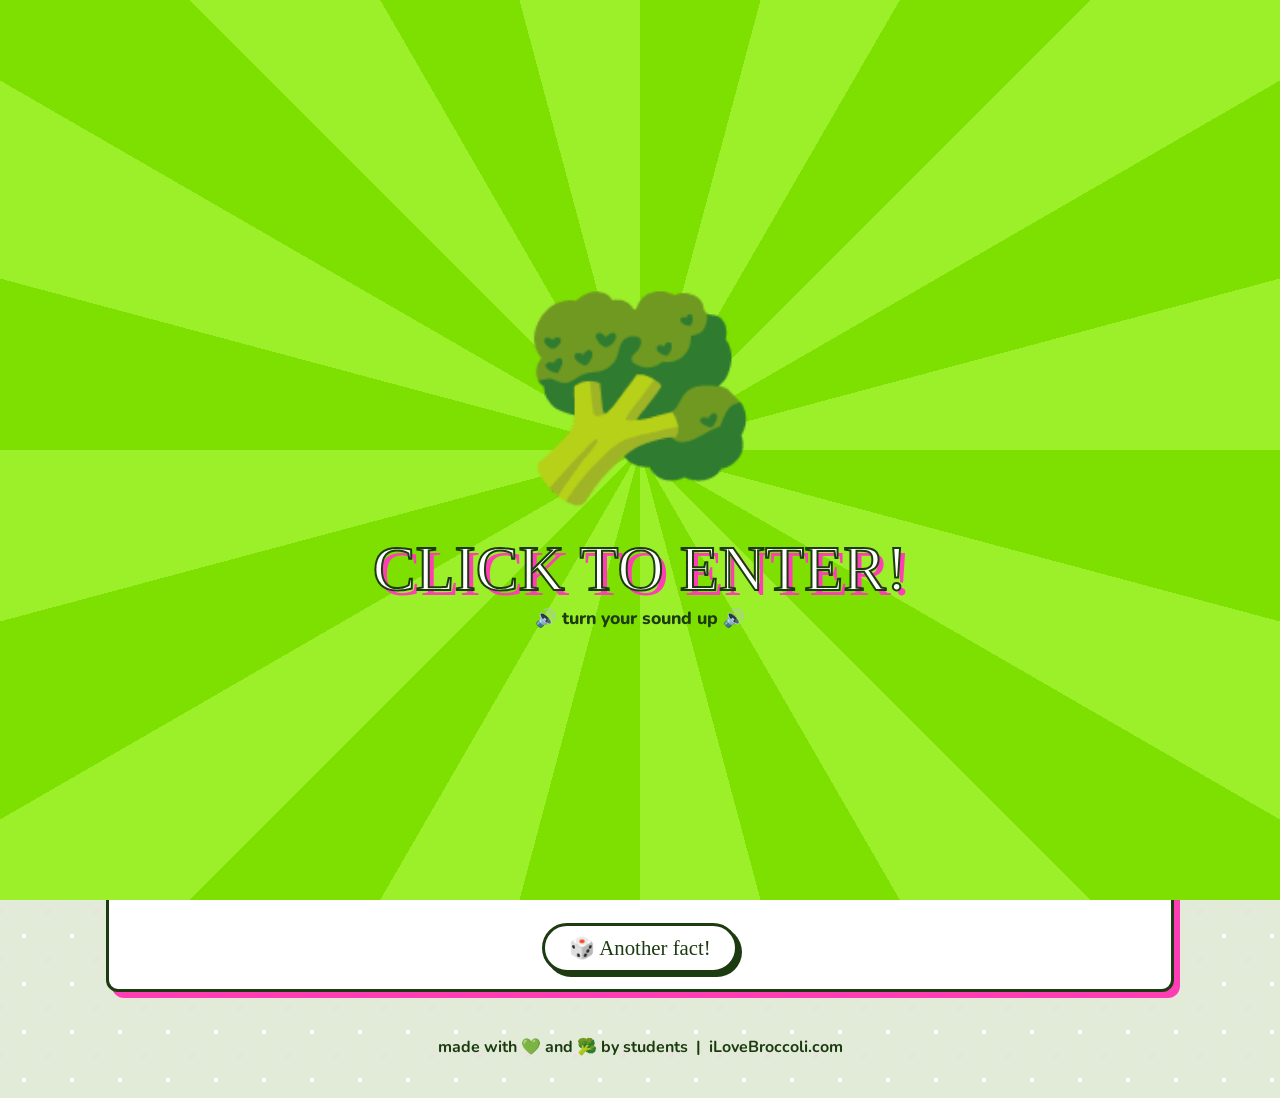
==== index.html @ 39e2ed12 "Add files via upload" ====
<!DOCTYPE html>
<html lang="en">
<head>
  <meta charset="UTF-8">
  <meta name="viewport" content="width=device-width, initial-scale=1.0">
  <title>iLoveBroccoli.com 🥦</title>
  <!-- Fonts from Google Fonts -->
  <link rel="preconnect" href="https://fonts.googleapis.com">
  <link href="https://fonts.googleapis.com/css2?family=Chewy&family=Nunito:wght@400;700;800;900&display=swap" rel="stylesheet">
  <link rel="stylesheet" href="style.css">
</head>
<body>

  <!-- ===== SPLASH SCREEN: shows first, click to enter ===== -->
  <div id="splash">
    <div class="giant">🥦</div>
    <div class="enter">CLICK TO ENTER!</div>
    <small>🔊 turn your sound up 🔊</small>
  </div>

  <div class="page">

    <!-- ===== HEADER (same on every page) ===== -->
    <header class="site-header">
      <a class="logo" href="index.html">iLoveBroccoli<span class="dotcom">.com</span></a>
      <span><span class="sparkle">✦</span> <b>the greenest site on the web</b> <span class="sparkle">✦</span></span>
    </header>
    <nav class="tabs">
      <a href="index.html" class="active">🏠 Home</a>
      <a href="games.html">🎮 Games</a>
      <a href="broccolitube.html">📺 Broccoli-tube</a>
      <a href="photobooth.html">📸 Photo Booth</a>
    </nav>
    <div class="ticker"><span>
      🥦 WELCOME TO iLOVEBROCCOLI.COM ✦ TEST YOUR BROCCOLI BRAIN IN THE GAMES SECTION ✦
      PUT YOUR FACE ON THE BROCCOLI IN THE PHOTO BOOTH ✦ NEW VIDEOS COMING SOON TO BROCCOLI-TUBE ✦ EAT YOUR GREENS 🥦
    </span></div>

    <!-- ===== TOP SECTION ===== -->
    <section class="hero">
      <div class="window">
        <div class="window-bar">welcome.exe <span class="dots"></span></div>
        <div class="window-body">
          <h1>Welcome, broccoli lovers!</h1>
          <p>This is the internet's #1 home for everything broccoli. Play trivia, watch our videos,
             and turn yourself into a broccoli in the photo booth.</p>
          <a class="btn pink" href="photobooth.html">📸 Become the broccoli</a>
        </div>
      </div>

      <div class="window pink">
        <div class="window-bar">now_playing.mp3 <span class="dots"></span></div>
        <div class="window-body">
          <div id="spotifyPlayer"></div>
        </div>
      </div>
    </section>

    <!-- ===== THREE BIG BUTTON CARDS ===== -->
    <section class="grid">
      <a class="feature-card" href="games.html">
        <div class="window">
          <div class="window-bar">games <span class="dots"></span></div>
          <div class="window-body">
            <span class="big-emoji">🎮</span>
            <h2>Broccoli Trivia</h2>
            <p>How much do you REALLY know about broccoli?</p>
          </div>
        </div>
      </a>
      <a class="feature-card" href="broccolitube.html">
        <div class="window pink">
          <div class="window-bar">broccoli-tube <span class="dots"></span></div>
          <div class="window-body">
            <span class="big-emoji">📺</span>
            <h2>Broccoli-tube</h2>
            <p>Funny videos and interviews made by us.</p>
          </div>
        </div>
      </a>
      <a class="feature-card" href="photobooth.html">
        <div class="window">
          <div class="window-bar">photo_booth <span class="dots"></span></div>
          <div class="window-body">
            <img class="teaser-img" src="images/broccoli-hottub.jpg" alt="A broccoli relaxing in a hot tub">
            <h2>Photo Booth</h2>
            <p>Put YOUR face on the hot tub broccoli!</p>
          </div>
        </div>
      </a>
    </section>

    <!-- ===== RANDOM FACT BOX ===== -->
    <div class="window pink">
      <div class="window-bar">broccoli_fact.txt <span class="dots"></span></div>
      <div class="window-body center">
        <p id="factText" class="bubbly" style="font-size:1.4rem"></p>
        <button class="btn white" onclick="showRandomFact()">🎲 Another fact!</button>
      </div>
    </div>

    <footer>made with 💚 and 🥦 by students &nbsp;|&nbsp; iLoveBroccoli.com</footer>
  </div>

  <script src="config.js"></script>
  <script src="questions.js"></script>
  <script src="music.js"></script>
  <script>
    // --- Click to enter: hide the splash and start the song ---
    const splash = document.getElementById("splash");
    splash.addEventListener("click", function () {
      splash.classList.add("hidden");
      playThemeSong();
      try { sessionStorage.setItem("entered", "yes"); } catch (e) {}
    });
    // Only show the splash screen the first time someone visits
    try { if (sessionStorage.getItem("entered")) splash.classList.add("hidden"); } catch (e) {}

    // --- Random fact box: picks a fact from the trivia questions ---
    function showRandomFact() {
      const all = QUIZZES.facts.questions.concat(QUIZZES.types.questions);
      const pick = all[Math.floor(Math.random() * all.length)];
      document.getElementById("factText").textContent = "🥦 " + pick.fact;
    }
    showRandomFact();
  </script>
</body>
</html>
---- style.css ----
/* ============================================================
   STYLE FOR THE WHOLE SITE
   Change the colors here and every page updates!
   ============================================================ */

:root {
  --lime: #7ee000;        /* main lime green */
  --lime-dark: #3f8f00;   /* darker green for borders */
  --pink: #ff3eb5;        /* hot pink accent */
  --pink-light: #ffd1ee;  /* soft pink */
  --sage: #e2ebd8;        /* pale green "light value" from the wishlist */
  --white: #ffffff;
  --ink: #1d3b10;         /* dark green text */
}

* { box-sizing: border-box; }

body {
  margin: 0;
  font-family: "Nunito", "Trebuchet MS", sans-serif;
  color: var(--ink);
  background-color: var(--sage);
  /* tiny sparkle pattern in the background */
  background-image:
    radial-gradient(circle, var(--white) 2px, transparent 2.5px),
    radial-gradient(circle, var(--pink-light) 1.5px, transparent 2px);
  background-size: 48px 48px, 48px 48px;
  background-position: 0 0, 24px 24px;
}

h1, h2, h3, .bubbly {
  font-family: "Chewy", "Comic Sans MS", cursive;
  letter-spacing: 1px;
  margin-top: 0;
}

a { color: var(--pink); }

.page {
  max-width: 1100px;
  margin: 0 auto;
  padding: 16px;
}

/* ---------- HEADER + LOGO ---------- */
.site-header {
  display: flex;
  align-items: center;
  justify-content: space-between;
  gap: 16px;
  flex-wrap: wrap;
  padding: 8px 0;
}

.logo {
  font-family: "Chewy", cursive;
  font-size: clamp(2.2rem, 6vw, 3.6rem);
  text-decoration: none;
  color: var(--lime);
  -webkit-text-stroke: 2px var(--ink);
  text-shadow: 4px 4px 0 var(--pink);
  transform: rotate(-3deg);
  display: inline-block;
}
.logo .dotcom { color: var(--pink); text-shadow: 4px 4px 0 var(--lime); }

.sparkle { color: var(--pink); font-size: 1.6rem; animation: twinkle 1.6s infinite; }
@keyframes twinkle { 50% { opacity: .3; transform: scale(.7); } }

/* ---------- TAB NAVIGATION (like old Nick.com) ---------- */
.tabs {
  display: flex;
  gap: 6px;
  flex-wrap: wrap;
  border-bottom: 6px solid var(--lime-dark);
}
.tabs a {
  font-family: "Chewy", cursive;
  font-size: 1.2rem;
  text-decoration: none;
  color: var(--ink);
  background: var(--lime);
  border: 3px solid var(--lime-dark);
  border-bottom: none;
  border-radius: 18px 18px 0 0;
  padding: 8px 18px 6px;
}
.tabs a:nth-child(even) { background: var(--pink-light); }
.tabs a:hover { transform: translateY(-3px); }
.tabs a.active { background: var(--pink); color: var(--white); }

/* ---------- SCROLLING NEWS TICKER ---------- */
.ticker {
  background: var(--ink);
  color: var(--lime);
  font-weight: 800;
  overflow: hidden;
  white-space: nowrap;
  padding: 6px 0;
}
.ticker span {
  display: inline-block;
  padding-left: 100%;
  animation: scroll 22s linear infinite;
}
@keyframes scroll { to { transform: translateX(-100%); } }

/* ---------- RETRO "COMPUTER WINDOW" BOXES ---------- */
.window {
  background: var(--white);
  border: 3px solid var(--ink);
  border-radius: 12px;
  box-shadow: 6px 6px 0 var(--pink);
  overflow: hidden;
  margin-bottom: 20px;
}
.window-bar {
  background: var(--lime);
  border-bottom: 3px solid var(--ink);
  padding: 4px 10px;
  font-weight: 800;
  display: flex;
  justify-content: space-between;
  align-items: center;
}
.window-bar .dots::after { content: "● ● ●"; color: var(--pink); letter-spacing: 2px; }
.window.pink .window-bar { background: var(--pink-light); }
.window-body { padding: 16px; }

/* ---------- BIG BUBBLY BUTTONS ---------- */
.btn {
  font-family: "Chewy", cursive;
  font-size: 1.3rem;
  display: inline-block;
  cursor: pointer;
  text-decoration: none;
  color: var(--ink);
  background: var(--lime);
  border: 3px solid var(--ink);
  border-radius: 999px;
  padding: 10px 24px;
  box-shadow: 4px 4px 0 var(--ink);
  transition: transform .1s;
}
.btn:hover { transform: translate(-2px, -2px); box-shadow: 6px 6px 0 var(--ink); }
.btn:active { transform: translate(2px, 2px); box-shadow: 1px 1px 0 var(--ink); }
.btn.pink { background: var(--pink); color: var(--white); }
.btn.white { background: var(--white); }
.btn:disabled { opacity: .5; cursor: not-allowed; }

/* ---------- LAYOUT HELPERS ---------- */
.grid {
  display: grid;
  grid-template-columns: repeat(auto-fit, minmax(240px, 1fr));
  gap: 20px;
}
.center { text-align: center; }

footer {
  text-align: center;
  padding: 24px;
  font-weight: 700;
}

/* ============================================================
   HOME PAGE
   ============================================================ */
.hero {
  display: grid;
  grid-template-columns: 1.4fr 1fr;
  gap: 20px;
  margin-top: 20px;
}
@media (max-width: 760px) { .hero { grid-template-columns: 1fr; } }

.hero h1 { font-size: 2.4rem; color: var(--pink); }

.feature-card { text-align: center; text-decoration: none; color: var(--ink); display: block; }
.feature-card .big-emoji { font-size: 4rem; display: block; animation: bob 2s ease-in-out infinite; }
.feature-card h2 { color: var(--lime-dark); }
.feature-card:hover .window { transform: rotate(-1deg) scale(1.02); }
@keyframes bob { 50% { transform: translateY(-8px); } }

.teaser-img { width: 100%; border-radius: 8px; display: block; }

/* ---------- SPLASH SCREEN ("click to enter") ---------- */
#splash {
  position: fixed;
  inset: 0;
  z-index: 100;
  background: var(--lime);
  background-image: repeating-conic-gradient(var(--lime) 0 15deg, #9bf02a 15deg 30deg);
  display: flex;
  flex-direction: column;
  align-items: center;
  justify-content: center;
  text-align: center;
  cursor: pointer;
  padding: 20px;
}
#splash .giant { font-size: clamp(6rem, 22vw, 12rem); animation: bob 1.4s ease-in-out infinite; }
#splash .enter {
  font-family: "Chewy", cursive;
  font-size: clamp(2rem, 7vw, 4rem);
  color: var(--white);
  -webkit-text-stroke: 2px var(--ink);
  text-shadow: 5px 5px 0 var(--pink);
  animation: pulse 1s infinite;
}
#splash small { font-weight: 800; font-size: 1.1rem; }
@keyframes pulse { 50% { transform: scale(1.08); } }
#splash.hidden { display: none; }

/* ============================================================
   GAMES PAGE (Kahoot-style trivia)
   ============================================================ */
.quiz-picker .btn { margin-top: 10px; }

.game { display: none; }
.game.show { display: block; }

.game-top {
  display: flex;
  justify-content: space-between;
  font-weight: 800;
  font-size: 1.1rem;
  margin-bottom: 8px;
}

.question-text {
  background: var(--white);
  border: 3px solid var(--ink);
  border-radius: 12px;
  padding: 16px;
  text-align: center;
  font-size: clamp(1.3rem, 4vw, 2rem);
  font-weight: 800;
}

.question-middle {
  display: flex;
  align-items: center;
  justify-content: space-between;
  gap: 12px;
  margin: 14px 0;
}
.timer-circle {
  width: 72px; height: 72px;
  flex-shrink: 0;
  border-radius: 50%;
  background: var(--pink);
  color: var(--white);
  border: 3px solid var(--ink);
  display: flex; align-items: center; justify-content: center;
  font-family: "Chewy", cursive;
  font-size: 2rem;
}
.question-picture {
  flex: 1;
  height: 220px;
  display: flex; align-items: center; justify-content: center;
  font-size: 8rem;
}
.question-picture img { max-height: 220px; max-width: 100%; border-radius: 12px; border: 3px solid var(--ink); }
.photo-placeholder {
  font-size: 1rem;
  font-weight: 800;
  background: var(--white);
  border: 3px dashed var(--lime-dark);
  border-radius: 12px;
  padding: 30px;
  text-align: center;
}
.photo-placeholder b { font-size: 3rem; display: block; }

.timer-bar { height: 10px; background: var(--white); border: 2px solid var(--ink); border-radius: 99px; overflow: hidden; }
.timer-bar div { height: 100%; background: var(--lime); width: 100%; }

.answers {
  display: grid;
  grid-template-columns: 1fr 1fr;
  gap: 10px;
  margin-top: 14px;
}
@media (max-width: 560px) { .answers { grid-template-columns: 1fr; } }

.answer {
  font-family: "Nunito", sans-serif;
  font-weight: 900;
  font-size: 1.25rem;
  color: var(--white);
  text-align: left;
  border: 3px solid var(--ink);
  border-radius: 10px;
  padding: 18px 16px;
  cursor: pointer;
  display: flex; align-items: center; gap: 12px;
  box-shadow: 0 5px 0 rgba(0,0,0,.35);
  text-shadow: 1px 1px 0 rgba(0,0,0,.35);
}
.answer:hover { filter: brightness(1.08); }
.answer .shape { font-size: 1.8rem; }
/* the four answer colors */
.answer.c0 { background: #e8259a; }
.answer.c1 { background: #1f7ae0; }
.answer.c2 { background: #e98a00; }
.answer.c3 { background: #2e9e00; }
.answer.dim { opacity: .3; }
.answer.right { outline: 5px solid var(--lime); }

.feedback {
  display: none;
  margin-top: 14px;
  text-align: center;
  padding: 16px;
  border: 3px solid var(--ink);
  border-radius: 12px;
  font-weight: 700;
  font-size: 1.1rem;
}
.feedback.show { display: block; }
.feedback.good { background: #c9f7a0; }
.feedback.bad { background: var(--pink-light); }
.feedback h2 { font-size: 2.2rem; margin-bottom: 4px; }

.final-score { font-family: "Chewy", cursive; font-size: 4rem; color: var(--pink); margin: 0; }

/* ============================================================
   BROCCOLI-TUBE
   ============================================================ */
.tv {
  background: #ffb3e1;
  border: 4px solid var(--ink);
  border-radius: 24px;
  padding: 14px 14px 40px;
  position: relative;
  box-shadow: 6px 6px 0 var(--lime-dark);
}
.tv::after {
  content: "● ●";
  position: absolute;
  bottom: 8px; right: 18px;
  color: var(--ink);
  letter-spacing: 6px;
}
.tv-screen {
  aspect-ratio: 16 / 9;
  border: 3px solid var(--ink);
  border-radius: 14px;
  overflow: hidden;
  background: #222;
}
.tv-screen iframe { width: 100%; height: 100%; border: 0; display: block; }
.static {
  width: 100%; height: 100%;
  display: flex; align-items: center; justify-content: center;
  color: var(--white);
  font-family: "Chewy", cursive;
  font-size: 1.6rem;
  text-shadow: 2px 2px 0 #000;
  background:
    repeating-linear-gradient(0deg, rgba(255,255,255,.08) 0 2px, transparent 2px 4px),
    linear-gradient(135deg, #444, #888, #555);
}
.tv h3 { margin: 12px 0 2px; }

/* ============================================================
   PHOTO BOOTH
   ============================================================ */
.booth-stage { position: relative; }
#boothCanvas {
  width: 100%;
  display: block;
  border-radius: 8px;
}
.countdown {
  position: absolute;
  inset: 0;
  display: none;
  align-items: center;
  justify-content: center;
  font-family: "Chewy", cursive;
  font-size: 9rem;
  color: var(--white);
  -webkit-text-stroke: 3px var(--ink);
  text-shadow: 6px 6px 0 var(--pink);
  pointer-events: none;
}
.countdown.show { display: flex; }
.flash { animation: flash .4s; }
@keyframes flash { 0% { filter: brightness(3); } 100% { filter: none; } }

.booth-controls {
  display: flex;
  flex-wrap: wrap;
  gap: 12px;
  justify-content: center;
  align-items: center;
  margin-top: 16px;
}
.booth-controls label { font-weight: 800; }
.hidden { display: none !important; }
#resultImg { width: 100%; border-radius: 8px; display: block; }
.note { font-size: .95rem; text-align: center; margin-top: 12px; }
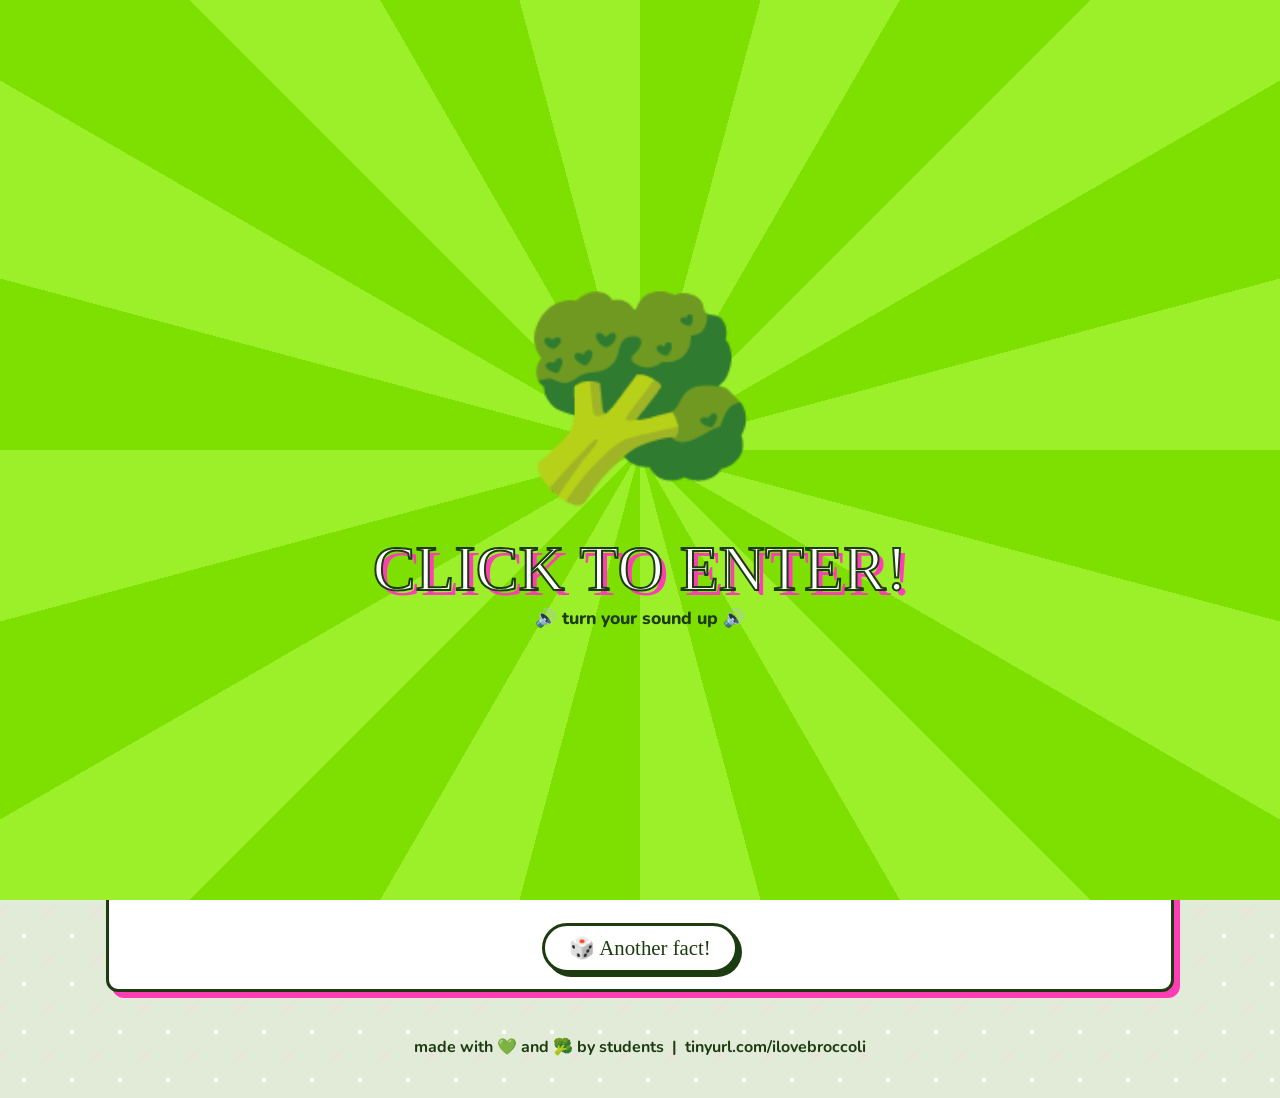
==== commit 35c55f86: "Add files via upload" ====
--- a/index.html
+++ b/index.html
@@ -3,7 +3,7 @@
 <head>
   <meta charset="UTF-8">
   <meta name="viewport" content="width=device-width, initial-scale=1.0">
-  <title>iLoveBroccoli.com 🥦</title>
+  <title>iLoveBroccoli 🥦 tinyurl.com/ilovebroccoli</title>
   <!-- Fonts from Google Fonts -->
   <link rel="preconnect" href="https://fonts.googleapis.com">
   <link href="https://fonts.googleapis.com/css2?family=Chewy&family=Nunito:wght@400;700;800;900&display=swap" rel="stylesheet">
@@ -22,7 +22,7 @@
 
     <!-- ===== HEADER (same on every page) ===== -->
     <header class="site-header">
-      <a class="logo" href="index.html">iLoveBroccoli<span class="dotcom">.com</span></a>
+      <a class="logo" href="index.html">iLoveBroccoli</a>
       <span><span class="sparkle">✦</span> <b>the greenest site on the web</b> <span class="sparkle">✦</span></span>
     </header>
     <nav class="tabs">
@@ -32,7 +32,7 @@
       <a href="photobooth.html">📸 Photo Booth</a>
     </nav>
     <div class="ticker"><span>
-      🥦 WELCOME TO iLOVEBROCCOLI.COM ✦ TEST YOUR BROCCOLI BRAIN IN THE GAMES SECTION ✦
+      🥦 WELCOME TO TINYURL.COM/ILOVEBROCCOLI ✦ TEST YOUR BROCCOLI BRAIN IN THE GAMES SECTION ✦
       PUT YOUR FACE ON THE BROCCOLI IN THE PHOTO BOOTH ✦ NEW VIDEOS COMING SOON TO BROCCOLI-TUBE ✦ EAT YOUR GREENS 🥦
     </span></div>
 
@@ -99,7 +99,7 @@
       </div>
     </div>
 
-    <footer>made with 💚 and 🥦 by students &nbsp;|&nbsp; iLoveBroccoli.com</footer>
+    <footer>made with 💚 and 🥦 by students &nbsp;|&nbsp; tinyurl.com/ilovebroccoli</footer>
   </div>
 
   <script src="config.js"></script>
